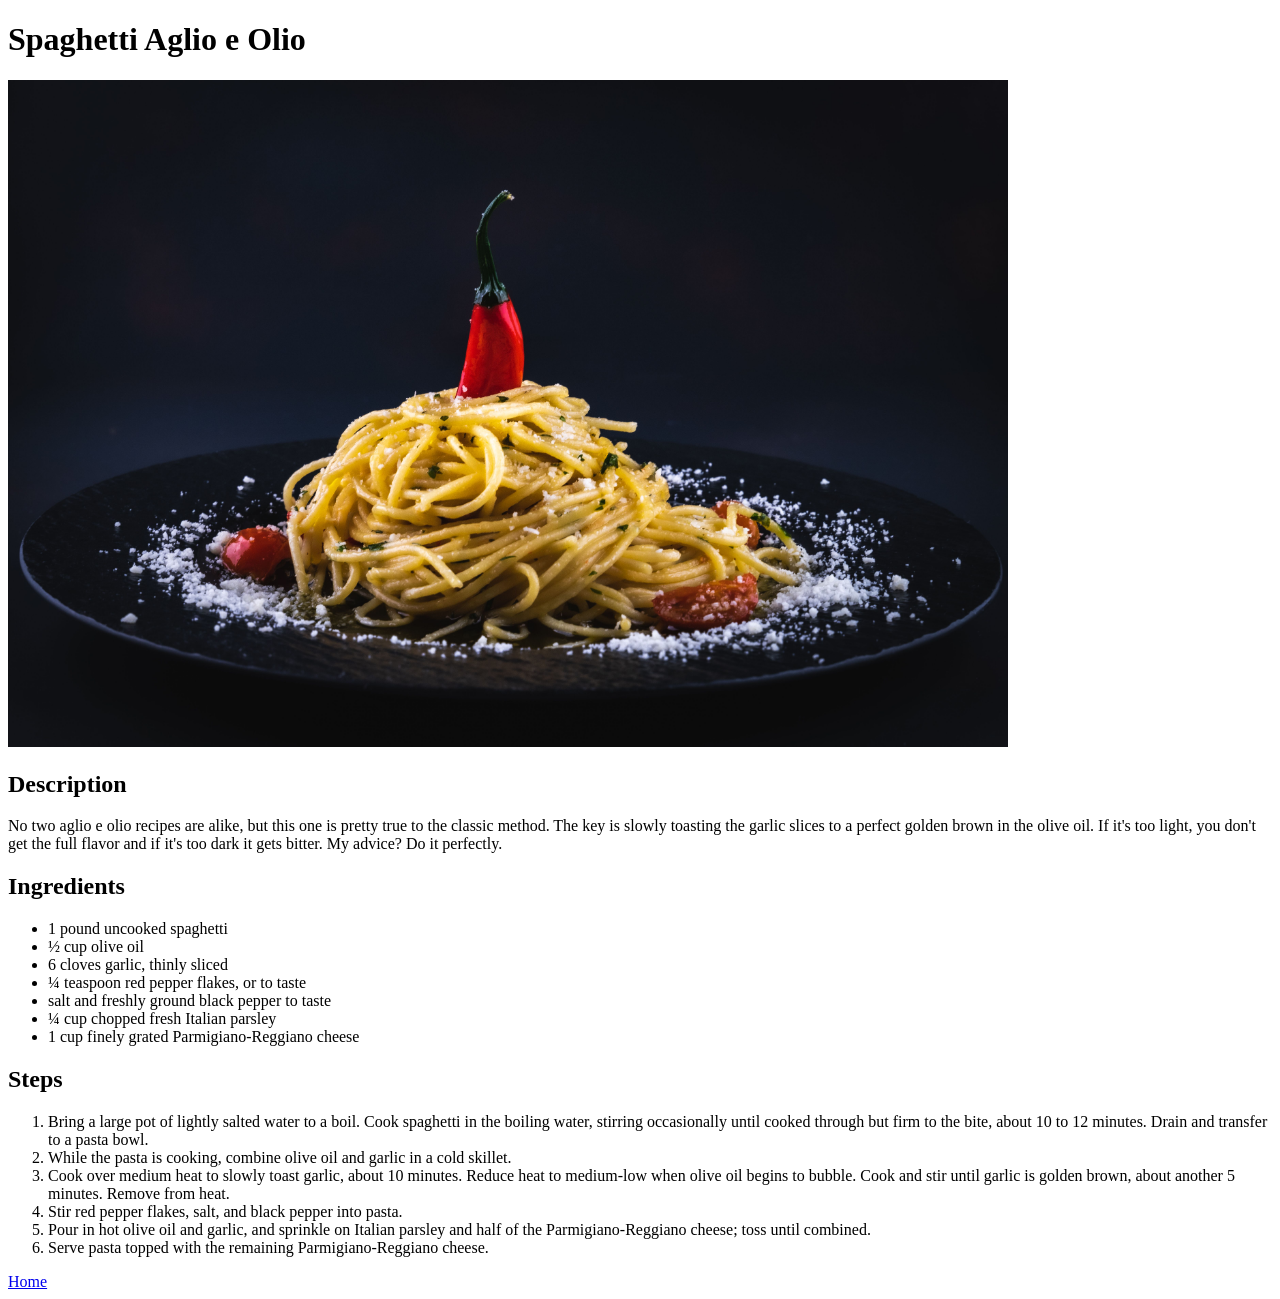
==== recipes/aglio-e-olio.html @ 4e7a0d1a "Complete HTML part of Odin Recipes website Add an index page linking to three recipe pages. Include " ====
<!doctype html>
<html lang="en">
  <head>
    <meta charset="UTF-8" />
    <meta name="viewport" content="width=device-width, initial-scale=1.0" />
    <title>Spaghetti Aglio e Olio</title>
  </head>
  <body>
    <h1>Spaghetti Aglio e Olio</h1>
    <img
      src="../images/aglio-e-olio.jpg"
      alt="Spaghetti Aglio e Olio garnished with chili and parmesan on a black plate"
      width="1000"
    />

    <h2>Description</h2>
    <p>
      No two aglio e olio recipes are alike, but this one is pretty true to the
      classic method. The key is slowly toasting the garlic slices to a perfect
      golden brown in the olive oil. If it's too light, you don't get the full
      flavor and if it's too dark it gets bitter. My advice? Do it perfectly.
    </p>

    <h2>Ingredients</h2>
    <ul>
      <li>1 pound uncooked spaghetti</li>
      <li>½ cup olive oil</li>
      <li>6 cloves garlic, thinly sliced</li>
      <li>¼ teaspoon red pepper flakes, or to taste</li>
      <li>salt and freshly ground black pepper to taste</li>
      <li>¼ cup chopped fresh Italian parsley</li>
      <li>1 cup finely grated Parmigiano-Reggiano cheese</li>
    </ul>

    <h2>Steps</h2>
    <ol>
      <li>
        Bring a large pot of lightly salted water to a boil. Cook spaghetti in
        the boiling water, stirring occasionally until cooked through but firm
        to the bite, about 10 to 12 minutes. Drain and transfer to a pasta bowl.
      </li>
      <li>
        While the pasta is cooking, combine olive oil and garlic in a cold
        skillet.
      </li>
      <li>
        Cook over medium heat to slowly toast garlic, about 10 minutes. Reduce
        heat to medium-low when olive oil begins to bubble. Cook and stir until
        garlic is golden brown, about another 5 minutes. Remove from heat.
      </li>
      <li>Stir red pepper flakes, salt, and black pepper into pasta.</li>
      <li>
        Pour in hot olive oil and garlic, and sprinkle on Italian parsley and
        half of the Parmigiano-Reggiano cheese; toss until combined.
      </li>
      <li>Serve pasta topped with the remaining Parmigiano-Reggiano cheese.</li>
    </ol>
    <a href="../index.html">Home</a>
  </body>
</html>
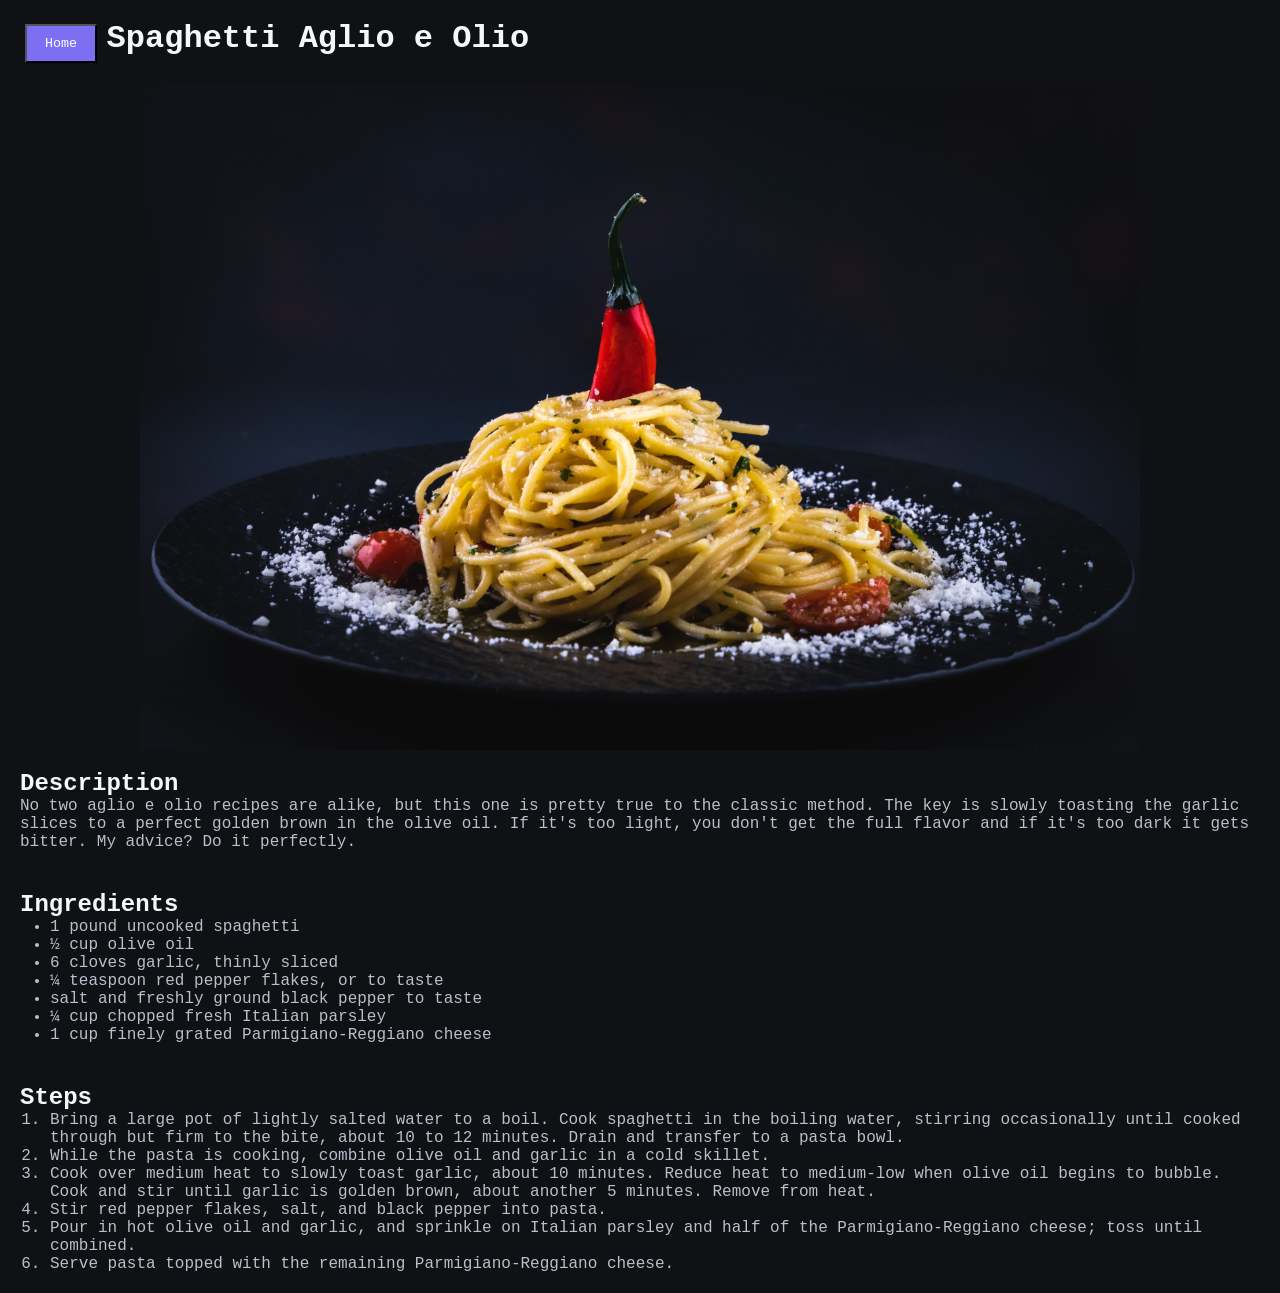
==== commit 3016ba0c: "Style Odin Recipes with external CSS Add an external stylesheet and apply colors, backgrounds, typog" ====
--- a/recipes/aglio-e-olio.html
+++ b/recipes/aglio-e-olio.html
@@ -4,57 +4,72 @@
     <meta charset="UTF-8" />
     <meta name="viewport" content="width=device-width, initial-scale=1.0" />
     <title>Spaghetti Aglio e Olio</title>
+    <link rel="stylesheet" href="../style.css" />
   </head>
   <body>
-    <h1>Spaghetti Aglio e Olio</h1>
-    <img
+    <div class="title-bar">
+      <a href="../index.html"><button>Home</button></a>
+      <h1 class="recipe-name">Spaghetti Aglio e Olio</h1>
+    </div>
+
+    <img class="recipe-site-image"
       src="../images/aglio-e-olio.jpg"
       alt="Spaghetti Aglio e Olio garnished with chili and parmesan on a black plate"
       width="1000"
     />
 
-    <h2>Description</h2>
-    <p>
-      No two aglio e olio recipes are alike, but this one is pretty true to the
-      classic method. The key is slowly toasting the garlic slices to a perfect
-      golden brown in the olive oil. If it's too light, you don't get the full
-      flavor and if it's too dark it gets bitter. My advice? Do it perfectly.
-    </p>
+    <div class="description">
+      <h2>Description</h2>
+      <p>
+        No two aglio e olio recipes are alike, but this one is pretty true to
+        the classic method. The key is slowly toasting the garlic slices to a
+        perfect golden brown in the olive oil. If it's too light, you don't get
+        the full flavor and if it's too dark it gets bitter. My advice? Do it
+        perfectly.
+      </p>
+    </div>
 
-    <h2>Ingredients</h2>
-    <ul>
-      <li>1 pound uncooked spaghetti</li>
-      <li>½ cup olive oil</li>
-      <li>6 cloves garlic, thinly sliced</li>
-      <li>¼ teaspoon red pepper flakes, or to taste</li>
-      <li>salt and freshly ground black pepper to taste</li>
-      <li>¼ cup chopped fresh Italian parsley</li>
-      <li>1 cup finely grated Parmigiano-Reggiano cheese</li>
-    </ul>
+    <div class="ingredients">
+      <h2>Ingredients</h2>
+      <ul>
+        <li>1 pound uncooked spaghetti</li>
+        <li>½ cup olive oil</li>
+        <li>6 cloves garlic, thinly sliced</li>
+        <li>¼ teaspoon red pepper flakes, or to taste</li>
+        <li>salt and freshly ground black pepper to taste</li>
+        <li>¼ cup chopped fresh Italian parsley</li>
+        <li>1 cup finely grated Parmigiano-Reggiano cheese</li>
+      </ul>
+    </div>
 
-    <h2>Steps</h2>
-    <ol>
-      <li>
-        Bring a large pot of lightly salted water to a boil. Cook spaghetti in
-        the boiling water, stirring occasionally until cooked through but firm
-        to the bite, about 10 to 12 minutes. Drain and transfer to a pasta bowl.
-      </li>
-      <li>
-        While the pasta is cooking, combine olive oil and garlic in a cold
-        skillet.
-      </li>
-      <li>
-        Cook over medium heat to slowly toast garlic, about 10 minutes. Reduce
-        heat to medium-low when olive oil begins to bubble. Cook and stir until
-        garlic is golden brown, about another 5 minutes. Remove from heat.
-      </li>
-      <li>Stir red pepper flakes, salt, and black pepper into pasta.</li>
-      <li>
-        Pour in hot olive oil and garlic, and sprinkle on Italian parsley and
-        half of the Parmigiano-Reggiano cheese; toss until combined.
-      </li>
-      <li>Serve pasta topped with the remaining Parmigiano-Reggiano cheese.</li>
-    </ol>
-    <a href="../index.html">Home</a>
+    <div class="steps">
+      <h2>Steps</h2>
+      <ol>
+        <li>
+          Bring a large pot of lightly salted water to a boil. Cook spaghetti in
+          the boiling water, stirring occasionally until cooked through but firm
+          to the bite, about 10 to 12 minutes. Drain and transfer to a pasta
+          bowl.
+        </li>
+        <li>
+          While the pasta is cooking, combine olive oil and garlic in a cold
+          skillet.
+        </li>
+        <li>
+          Cook over medium heat to slowly toast garlic, about 10 minutes. Reduce
+          heat to medium-low when olive oil begins to bubble. Cook and stir
+          until garlic is golden brown, about another 5 minutes. Remove from
+          heat.
+        </li>
+        <li>Stir red pepper flakes, salt, and black pepper into pasta.</li>
+        <li>
+          Pour in hot olive oil and garlic, and sprinkle on Italian parsley and
+          half of the Parmigiano-Reggiano cheese; toss until combined.
+        </li>
+        <li>
+          Serve pasta topped with the remaining Parmigiano-Reggiano cheese.
+        </li>
+      </ol>
+    </div>
   </body>
 </html>
--- a/style.css
+++ b/style.css
@@ -0,0 +1,56 @@
+* {
+    margin: 0px;
+    padding: 0px;
+    box-sizing: border-box;
+    font-family: "Courier New", "Tahoma", "Verdana", sans-serif;
+}
+
+body {
+    background-color: #0f1115;
+    color: #b9c0ca;
+}
+
+h1,
+h2,
+h3 {
+  color: #f5f7fa;
+}
+
+p {
+    color: #b9c0ca;
+}
+
+a {
+  color: #7c6ff2;;
+}
+
+button {
+  padding: 10px 18px;
+  background-color: #7c6ff2;
+  color: white;
+}
+
+.description,
+.ingredients,
+.steps {
+    padding: 20px;
+}
+
+li {
+    margin-left: 30px;
+}
+
+.recipe-site-image {
+    display: block;
+    margin: auto;
+}
+
+/* all children of .title-bar */
+.title-bar > * {  
+    display: inline-block;
+}
+
+.title-bar {
+    padding: 20px;
+    margin-left: 5px;
+}
